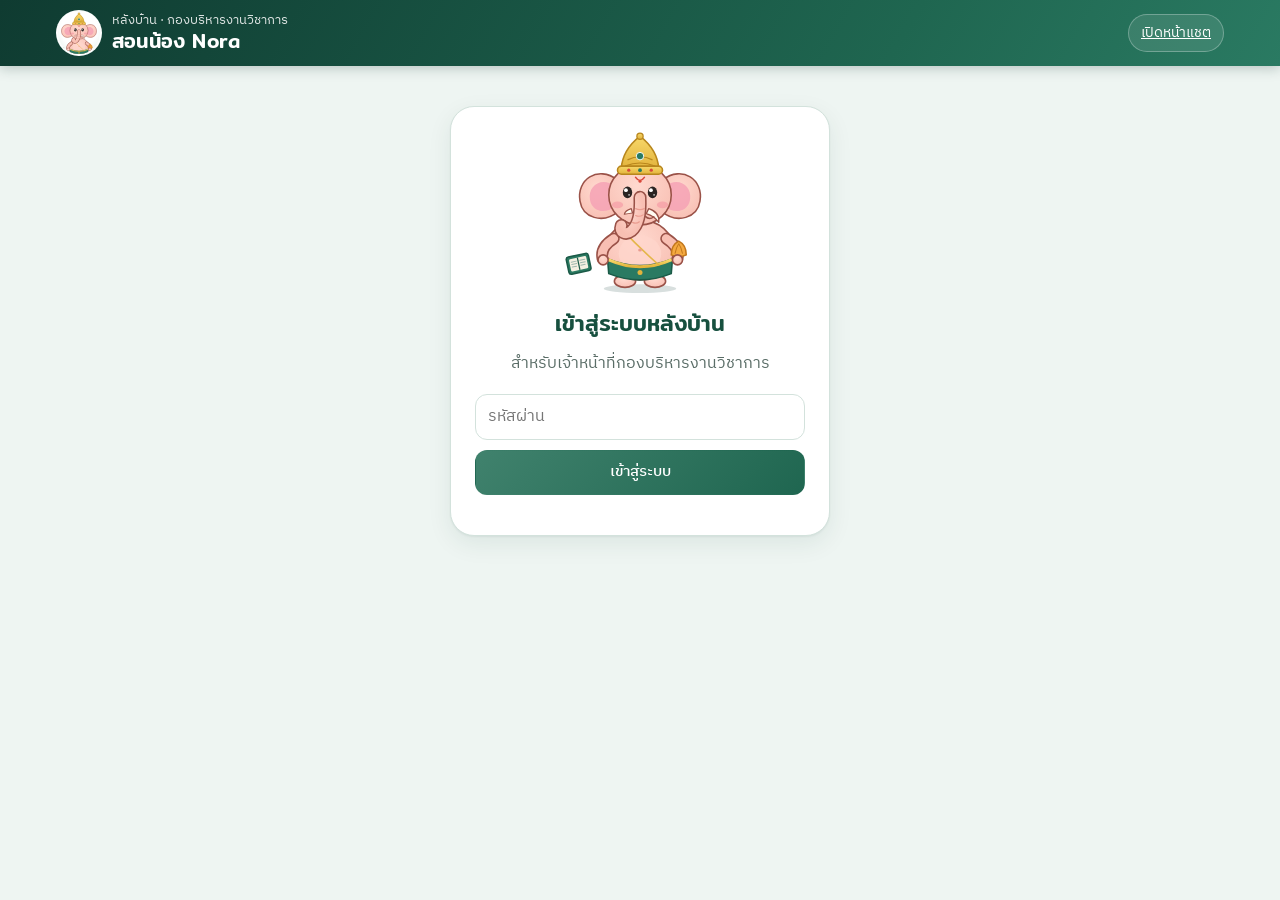
==== admin.html @ a8d919dc "Add files via upload" ====
<!doctype html>
<html lang="th">
<head>
  <meta charset="utf-8">
  <meta name="viewport" content="width=device-width, initial-scale=1">
  <title>หลังบ้านน้อง Nora · กองบริหารงานวิชาการ</title>
  <meta name="robots" content="noindex">
  <meta name="theme-color" content="#17503F">
  <link rel="icon" href="favicon.svg" type="image/svg+xml">
  <link rel="preconnect" href="https://fonts.googleapis.com">
  <link rel="preconnect" href="https://fonts.gstatic.com" crossorigin>
  <link href="https://fonts.googleapis.com/css2?family=IBM+Plex+Sans+Thai:wght@400;500;600&family=Mitr:wght@400;500&display=swap" rel="stylesheet">
  <link rel="stylesheet" href="styles.css?v=1">
  <link rel="stylesheet" href="admin.css?v=1">
</head>
<body class="admin-page">
  <header class="topbar">
    <div class="topbar-inner">
      <div class="brand">
        <div class="brand-mark" id="headerMascot" aria-hidden="true"></div>
        <div class="brand-text">
          <span class="brand-org">หลังบ้าน · กองบริหารงานวิชาการ</span>
          <strong class="brand-title">สอนน้อง Nora</strong>
        </div>
      </div>
      <nav class="topbar-actions">
        <a class="ghost-btn" href="index.html" target="_blank" rel="noopener"><span>เปิดหน้าแชต</span></a>
        <button class="ghost-btn" id="btnLogout" type="button" hidden><span>ออกจากระบบ</span></button>
      </nav>
    </div>
  </header>

  <!-- login -->
  <main class="login" id="loginView" hidden>
    <form class="login-card" id="loginForm">
      <div class="login-mascot" id="loginMascot"></div>
      <h1>เข้าสู่ระบบหลังบ้าน</h1>
      <p class="muted">สำหรับเจ้าหน้าที่กองบริหารงานวิชาการ</p>
      <input type="password" id="password" placeholder="รหัสผ่าน" autocomplete="current-password" required>
      <button class="btn btn-primary" type="submit">เข้าสู่ระบบ</button>
      <p class="form-error" id="loginError" role="alert"></p>
    </form>
  </main>

  <!-- app -->
  <main class="admin" id="appView" hidden>
    <nav class="tabs" role="tablist">
      <button class="tab active" data-tab="docs" role="tab">📚 เอกสารความรู้</button>
      <button class="tab" data-tab="logs" role="tab">💬 คำถามจากผู้ใช้</button>
      <button class="tab" data-tab="stats" role="tab">📊 สถิติและค่าใช้จ่าย</button>
    </nav>

    <!-- docs -->
    <section class="panel" id="tab-docs">
      <div class="kb-summary" id="kbSummary"></div>

      <div class="card upload-card">
        <div class="card-head">
          <h2>เพิ่มเอกสารให้น้องอ่าน</h2>
          <button class="btn btn-ghost" id="btnAddText" type="button">✍️ พิมพ์ข้อมูลเอง</button>
        </div>
        <label class="dropzone" id="dropzone">
          <input type="file" id="fileInput" multiple accept=".pdf,.doc,.docx,.xls,.xlsx,.ppt,.pptx,.txt,.md,.csv,.png,.jpg,.jpeg,.webp">
          <div class="dz-icon">📥</div>
          <strong>ลากไฟล์มาวาง หรือคลิกเพื่อเลือกไฟล์</strong>
          <span>PDF, Word, Excel, PowerPoint, รูปภาพ, ข้อความ · ไม่เกิน 25 MB ต่อไฟล์</span>
        </label>
        <div class="queue" id="queue"></div>
      </div>

      <div class="card">
        <div class="card-head">
          <h2>เอกสารทั้งหมด</h2>
          <input type="search" id="docSearch" class="search" placeholder="ค้นหาเอกสาร…">
        </div>
        <div class="doc-list" id="docList"><p class="muted">กำลังโหลด…</p></div>
      </div>
    </section>

    <!-- logs -->
    <section class="panel" id="tab-logs" hidden>
      <div class="card">
        <div class="card-head">
          <h2>คำถามล่าสุด</h2>
          <div class="seg" id="logFilter">
            <button data-f="all" class="active">ทั้งหมด</button>
            <button data-f="unknown">ตอบไม่ได้/ได้บางส่วน</button>
            <button data-f="bad">ได้ 👎</button>
          </div>
        </div>
        <p class="muted small">คำถามที่น้องตอบไม่ได้ คือสัญญาณว่าควรเพิ่มเอกสารเรื่องนั้น</p>
        <div class="log-list" id="logList"></div>
      </div>
    </section>

    <!-- stats -->
    <section class="panel" id="tab-stats" hidden>
      <div class="kpis" id="kpis"></div>
      <div class="card">
        <h2>จำนวนคำถาม 14 วันล่าสุด</h2>
        <div class="day-table" id="dayTable"></div>
      </div>
    </section>
  </main>

  <!-- modal -->
  <div class="modal" id="modal" hidden>
    <div class="modal-backdrop" data-close></div>
    <div class="modal-panel" role="dialog" aria-modal="true">
      <div class="modal-head">
        <h2 id="modalTitle"></h2>
        <button class="icon-btn" data-close aria-label="ปิด">✕</button>
      </div>
      <div class="modal-body" id="modalBody"></div>
      <div class="modal-foot" id="modalFoot"></div>
    </div>
  </div>

  <div class="toast" id="toast" role="status" hidden></div>

  <script src="config.js?v=1"></script>
  <script src="common.js?v=1"></script>
  <script src="mascot.js?v=1"></script>
  <script src="admin.js?v=1"></script>
</body>
</html>
---- styles.css ----
:root {
  color-scheme: light;
  --vd-950: #0B2E26;
  --vd-900: #0F3B31;
  --vd-800: #17503F;
  --vd-700: #1F6650;
  --vd-600: #2A7A62;
  --vd-500: #40826D;
  --vd-400: #5E9C87;
  --vd-300: #8DBFAE;
  --vd-200: #BBD9CE;
  --vd-100: #DCEDE6;
  --vd-50: #F1F8F5;
  --gold: #C9A227;
  --gold-soft: #F6E9BE;
  --ink: #1B2A26;
  --muted: #5A6D67;
  --line: #D3E2DC;
  --bg: #EEF5F2;
  --card: #FFFFFF;
  --danger: #B4443A;
  --warn-bg: #FFF6E0;
  --fb: #1877F2;
  --radius: 18px;
  --shadow: 0 1px 2px rgba(15, 59, 49, .06), 0 8px 24px rgba(15, 59, 49, .08);
  --font: 'IBM Plex Sans Thai', 'Sarabun', system-ui, sans-serif;
  --font-head: 'Mitr', 'IBM Plex Sans Thai', sans-serif;
}

* { box-sizing: border-box; }
html, body { margin: 0; }
body {
  font-family: var(--font);
  color: var(--ink);
  background: var(--bg);
  font-size: 16px;
  line-height: 1.65;
  -webkit-font-smoothing: antialiased;
}
button, input, textarea, select { font: inherit; color: inherit; }
button { cursor: pointer; }
a { color: var(--vd-700); }
[hidden] { display: none !important; }
.muted { color: var(--muted); }

/* ───────── top bar ───────── */
.topbar {
  background: linear-gradient(120deg, var(--vd-900), var(--vd-700) 70%, var(--vd-600));
  color: #fff;
  position: sticky; top: 0; z-index: 20;
  box-shadow: 0 2px 12px rgba(11, 46, 38, .25);
}
.topbar-inner {
  max-width: 1200px; margin: 0 auto;
  display: flex; align-items: center; justify-content: space-between; gap: 12px;
  padding: 10px 16px; height: 66px;
}
.brand { display: flex; align-items: center; gap: 10px; min-width: 0; }
.brand-mark {
  width: 46px; height: 46px; flex: none; border-radius: 50%;
  background: radial-gradient(circle at 50% 40%, #fff 0 55%, var(--vd-100));
  border: 2px solid rgba(255,255,255,.7);
  overflow: hidden; padding: 2px;
}
.brand-text { display: flex; flex-direction: column; min-width: 0; line-height: 1.25; }
.brand-org { font-size: 12.5px; opacity: .85; white-space: nowrap; overflow: hidden; text-overflow: ellipsis; }
.brand-title { font-family: var(--font-head); font-weight: 500; font-size: 20px; letter-spacing: .2px; }
.topbar-actions { display: flex; gap: 6px; flex: none; }
.ghost-btn {
  display: inline-flex; align-items: center; gap: 6px;
  background: rgba(255,255,255,.1); border: 1px solid rgba(255,255,255,.28);
  color: #fff; border-radius: 999px; padding: 6px 12px; font-size: 14px;
  transition: background .2s;
}
.ghost-btn:hover { background: rgba(255,255,255,.2); }
.ghost-btn svg { width: 18px; height: 18px; }

.demo-banner {
  background: var(--gold-soft); color: #6B5310; text-align: center;
  font-size: 13.5px; padding: 6px 16px; border-bottom: 1px solid #EAD58E;
}

/* ───────── layout ───────── */
.layout {
  max-width: 1200px; margin: 0 auto;
  display: grid; grid-template-columns: 330px 1fr; gap: 20px;
  padding: 20px 16px;
  flex: 1; min-height: 0; width: 100%;
}
body.chat-page { height: 100dvh; display: flex; flex-direction: column; overflow: hidden; }
.chat-page .topbar, .chat-page .demo-banner { flex: none; }

/* ───────── stage (mascot side) ───────── */
.stage { display: flex; flex-direction: column; gap: 14px; min-height: 0; overflow-y: auto; scrollbar-width: thin; }
.stage-card {
  position: relative; overflow: hidden;
  background: linear-gradient(170deg, var(--vd-700), var(--vd-900));
  border-radius: 24px; padding: 18px 18px 16px; color: #fff;
  box-shadow: var(--shadow);
  display: flex; flex-direction: column; align-items: center;
}
.stage-glow {
  position: absolute; inset: auto -40px -60px; height: 220px;
  background: radial-gradient(closest-side, rgba(141, 191, 174, .45), transparent);
  pointer-events: none;
}
.stage-card::before {
  content: ''; position: absolute; inset: 0;
  background-image: radial-gradient(rgba(255,255,255,.09) 1.2px, transparent 1.3px);
  background-size: 18px 18px; pointer-events: none;
}
.speech {
  position: relative; z-index: 1;
  background: #fff; color: var(--ink);
  border-radius: 16px; padding: 9px 14px; font-size: 15px; text-align: center;
  max-width: 100%; min-height: 44px; display: flex; align-items: center; justify-content: center;
  box-shadow: 0 6px 16px rgba(0,0,0,.15);
}
.speech::after {
  content: ''; position: absolute; left: 50%; bottom: -8px; transform: translateX(-50%);
  border: 9px solid transparent; border-top-color: #fff; border-bottom: 0;
}
.speech.pop { animation: pop .35s cubic-bezier(.3,1.6,.5,1); }
@keyframes pop { from { transform: scale(.88); opacity: .4; } to { transform: scale(1); opacity: 1; } }
.stage-mascot { width: 230px; max-width: 80%; aspect-ratio: 240 / 262; margin-top: 8px; position: relative; z-index: 1; cursor: pointer; }
.stage-name { position: relative; z-index: 1; text-align: center; line-height: 1.3; margin-top: 2px; }
.stage-name strong { font-family: var(--font-head); font-weight: 500; font-size: 20px; display: block; }
.stage-name span { font-size: 13.5px; opacity: .8; }

.side-title { font-family: var(--font-head); font-weight: 500; font-size: 15px; color: var(--vd-800); margin: 2px 4px 8px; }
.topic-grid { display: grid; grid-template-columns: 1fr 1fr; gap: 8px; }
.topic {
  display: flex; align-items: center; gap: 8px; text-align: left;
  background: var(--card); border: 1px solid var(--line); border-radius: 14px;
  padding: 10px 11px; font-size: 14.5px; line-height: 1.3;
  transition: border-color .2s, transform .15s, box-shadow .2s;
}
.topic:hover { border-color: var(--vd-400); box-shadow: 0 4px 12px rgba(15,59,49,.08); transform: translateY(-1px); }
.topic-ic { font-size: 19px; }

.contact-card {
  display: flex; align-items: center; justify-content: space-between; gap: 10px;
  background: var(--card); border: 1px solid var(--line); border-radius: 16px; padding: 12px 14px;
}
.contact-card strong { display: block; font-size: 15px; }
.contact-card span { font-size: 13px; color: var(--muted); line-height: 1.4; display: block; }
.fb-btn {
  display: inline-flex; align-items: center; gap: 6px; flex: none;
  background: var(--fb); color: #fff; text-decoration: none;
  border-radius: 999px; padding: 7px 14px; font-size: 14px; font-weight: 500;
  transition: filter .2s;
}
.fb-btn:hover { filter: brightness(1.08); }
.fb-btn svg { width: 17px; height: 17px; }

/* ───────── chat ───────── */
.chat {
  background: var(--card); border-radius: 24px; box-shadow: var(--shadow);
  display: flex; flex-direction: column; min-height: 0; overflow: hidden;
  border: 1px solid var(--line);
}
.messages {
  flex: 1; overflow-y: auto; padding: 22px 22px 8px;
  display: flex; flex-direction: column; gap: 14px;
  scroll-behavior: smooth;
  background:
    radial-gradient(circle at 100% 0, var(--vd-50), transparent 40%),
    var(--card);
}
.msg { display: flex; gap: 10px; max-width: 100%; animation: rise .3s ease-out; }
@keyframes rise { from { opacity: 0; transform: translateY(8px); } to { opacity: 1; transform: none; } }
.msg.user { justify-content: flex-end; }
.msg .avatar {
  width: 38px; height: 38px; flex: none; border-radius: 50%;
  background: var(--vd-50); border: 1.5px solid var(--vd-200); padding: 1px; overflow: hidden;
  margin-top: 2px;
}
.bubble {
  border-radius: 18px; padding: 11px 15px; max-width: min(680px, 100%);
  overflow-wrap: anywhere; min-width: 0;
}
.msg.user .bubble {
  background: linear-gradient(135deg, var(--vd-600), var(--vd-700));
  color: #fff; border-bottom-right-radius: 6px; max-width: min(560px, 85%);
}
.msg.bot .bubble {
  background: var(--vd-50); border: 1px solid var(--vd-100);
  border-top-left-radius: 6px;
}
.bubble.status-unknown, .bubble.status-error { background: #FFF9EE; border-color: #F1E1B8; }
.bubble p { margin: 0 0 8px; }
.bubble p:last-child { margin-bottom: 0; }
.welcome-title { font-family: var(--font-head); font-size: 18px; color: var(--vd-800); }
.welcome-title strong { color: var(--vd-600); font-weight: 500; }
.hint { font-size: 14px; color: var(--muted); background: #fff; border-radius: 12px; padding: 8px 10px; border: 1px dashed var(--vd-200); }

.md h4 { font-family: var(--font-head); font-weight: 500; color: var(--vd-800); margin: 12px 0 6px; font-size: 16.5px; }
.md h4:first-child { margin-top: 0; }
.md ul, .md ol { margin: 4px 0 10px; padding-left: 22px; }
.md li { margin: 3px 0; }
.md li.nested { margin-left: 18px; list-style-type: circle; }
.md code { background: #fff; border: 1px solid var(--line); border-radius: 6px; padding: 0 5px; font-size: 14px; }
.md blockquote { margin: 6px 0 10px; padding: 6px 12px; border-left: 3px solid var(--vd-300); background: #fff; border-radius: 0 10px 10px 0; color: var(--muted); }
.md-table { overflow-x: auto; margin: 6px 0 10px; border-radius: 12px; border: 1px solid var(--vd-100); background: #fff; }
.md table { border-collapse: collapse; width: 100%; font-size: 14.5px; }
.md th, .md td { padding: 7px 10px; border-bottom: 1px solid var(--vd-100); text-align: left; vertical-align: top; }
.md th { background: var(--vd-100); color: var(--vd-900); font-weight: 600; white-space: nowrap; }
.md tr:last-child td { border-bottom: 0; }
.md strong { color: var(--vd-900); }

.sources { display: flex; flex-wrap: wrap; gap: 6px; align-items: center; margin-top: 10px; padding-top: 10px; border-top: 1px dashed var(--vd-200); }
.sources-label { font-size: 12.5px; color: var(--muted); }
.source { font-size: 13px; background: #fff; border: 1px solid var(--vd-200); border-radius: 999px; padding: 2px 10px; color: var(--vd-800); }

.chips { display: flex; flex-wrap: wrap; gap: 7px; margin-top: 10px; }
.chip {
  background: #fff; border: 1.5px solid var(--vd-300); color: var(--vd-800);
  border-radius: 999px; padding: 5px 13px; font-size: 14px; line-height: 1.4; text-align: left;
  transition: background .2s, border-color .2s, transform .15s;
}
.chip:hover { background: var(--vd-100); border-color: var(--vd-500); transform: translateY(-1px); }
.chip-retry { border-color: var(--gold); color: #7A5D0C; }

.contact-inline {
  display: flex; align-items: center; justify-content: space-between; gap: 10px; flex-wrap: wrap;
  margin-top: 12px; background: #fff; border: 1px solid #E9D9A8; border-radius: 14px; padding: 10px 12px;
}
.contact-text strong { display: block; font-size: 14.5px; }
.contact-text span { font-size: 13px; color: var(--muted); }

.feedback { display: flex; align-items: center; gap: 6px; margin-top: 10px; font-size: 13px; color: var(--muted); }
.feedback button { background: #fff; border: 1px solid var(--line); border-radius: 999px; padding: 1px 10px; font-size: 15px; transition: transform .15s, border-color .2s; }
.feedback button:hover { transform: scale(1.1); border-color: var(--vd-400); }

.typing .bubble { display: flex; align-items: center; gap: 10px; color: var(--muted); font-size: 14.5px; }
.typing-dots { display: flex; gap: 4px; }
.typing-dots i { width: 7px; height: 7px; border-radius: 50%; background: var(--vd-500); animation: dot 1.2s infinite ease-in-out; }
.typing-dots i:nth-child(2) { animation-delay: .15s; }
.typing-dots i:nth-child(3) { animation-delay: .3s; }
@keyframes dot { 0%, 60%, 100% { transform: translateY(0); opacity: .45; } 30% { transform: translateY(-5px); opacity: 1; } }

.composer {
  display: flex; align-items: flex-end; gap: 8px;
  margin: 8px 16px 6px; padding: 6px 6px 6px 16px;
  background: var(--vd-50); border: 1.5px solid var(--vd-200); border-radius: 22px;
  transition: border-color .2s, box-shadow .2s;
}
.composer:focus-within { border-color: var(--vd-500); box-shadow: 0 0 0 4px rgba(64, 130, 109, .15); background: #fff; }
.composer textarea {
  flex: 1; border: 0; outline: 0; background: transparent; resize: none;
  padding: 8px 0; max-height: 160px; line-height: 1.5; font-size: 16px;
}
.send-btn {
  width: 44px; height: 44px; flex: none; border: 0; border-radius: 50%;
  background: linear-gradient(135deg, var(--vd-500), var(--vd-700)); color: #fff;
  display: grid; place-items: center; transition: transform .15s, opacity .2s;
}
.send-btn:hover { transform: scale(1.06); }
.send-btn:disabled { opacity: .45; cursor: wait; transform: none; }
.send-btn svg { width: 20px; height: 20px; margin-left: 2px; }
.disclaimer { text-align: center; font-size: 12px; color: var(--muted); margin: 0 16px 10px; line-height: 1.45; }
@media (max-width: 900px) { .disclaimer { font-size: 11px; margin-bottom: max(6px, env(safe-area-inset-bottom)); } }

/* ───────── drawer ───────── */
.drawer { position: fixed; inset: 0; z-index: 50; }
.drawer-backdrop { position: absolute; inset: 0; background: rgba(11, 46, 38, .45); animation: fade .2s; }
@keyframes fade { from { opacity: 0; } }
.drawer-panel {
  position: absolute; right: 0; top: 0; bottom: 0; width: min(440px, 100%);
  background: var(--card); display: flex; flex-direction: column;
  animation: slide .25s ease-out; box-shadow: -10px 0 30px rgba(0,0,0,.15);
}
@keyframes slide { from { transform: translateX(30px); opacity: 0; } }
.drawer-head { display: flex; align-items: center; justify-content: space-between; padding: 16px 18px; border-bottom: 1px solid var(--line); }
.drawer-head h2 { margin: 0; font-family: var(--font-head); font-weight: 500; font-size: 18px; color: var(--vd-800); }
.icon-btn { background: var(--vd-50); border: 1px solid var(--line); border-radius: 50%; width: 34px; height: 34px; }
.drawer-body { overflow-y: auto; padding: 8px 18px 20px; }
.know-group h3 { font-size: 14px; color: var(--vd-600); margin: 14px 0 6px; font-weight: 600; }
.know-group ul { list-style: none; margin: 0; padding: 0; }
.know-group li { padding: 8px 10px; border-radius: 10px; background: var(--vd-50); margin-bottom: 6px; font-size: 14.5px; }
.know-group small { display: block; color: var(--muted); font-size: 12px; margin-left: 22px; }

/* ───────── mascot animation ───────── */
.mascot { display: block; }
.mascot .pk { width: 100%; height: 100%; display: block; overflow: visible; }
.mascot .pk * { transform-box: fill-box; }
.mascot .pk-float { animation: pk-float 3.4s ease-in-out infinite; transform-origin: 50% 100%; }
.mascot .pk-shadow { animation: pk-shadow 3.4s ease-in-out infinite; transform-origin: 50% 50%; }
.mascot .pk-ear-l { transform-origin: 100% 45%; animation: pk-ear-l 2.8s ease-in-out infinite; }
.mascot .pk-ear-r { transform-origin: 0% 45%; animation: pk-ear-r 2.8s ease-in-out infinite; }
.mascot .pk-trunk { transform-origin: 70% 0%; animation: pk-trunk 3.2s ease-in-out infinite; }
.mascot .pk-eyes { transform-origin: 50% 50%; animation: pk-blink 5s infinite; }
.mascot .pk-head { transform-origin: 50% 90%; transition: transform .4s; }
.mascot .pk-arm-l { transform-origin: 90% 10%; }
.mascot .pk-arm-r { transform-origin: 10% 10%; }
.mascot .pk-eyes-happy, .mascot .pk-mouth-open, .mascot .pk-think, .mascot .pk-sweat, .mascot .pk-spark, .mascot .pk-brows { opacity: 0; transition: opacity .25s; }

@keyframes pk-float { 0%, 100% { transform: translateY(0); } 50% { transform: translateY(-7px); } }
@keyframes pk-shadow { 0%, 100% { transform: scaleX(1); opacity: .16; } 50% { transform: scaleX(.86); opacity: .1; } }
@keyframes pk-ear-l { 0%, 100% { transform: rotate(0); } 45% { transform: rotate(-9deg); } 55% { transform: rotate(-6deg); } }
@keyframes pk-ear-r { 0%, 100% { transform: rotate(0); } 45% { transform: rotate(9deg); } 55% { transform: rotate(6deg); } }
@keyframes pk-trunk { 0%, 100% { transform: rotate(0); } 50% { transform: rotate(7deg); } }
@keyframes pk-blink { 0%, 46%, 50%, 100% { transform: scaleY(1); } 48% { transform: scaleY(.08); } }

/* thinking */
.mascot.is-thinking .pk-head { transform: rotate(-6deg); }
.mascot.is-thinking .pk-think { opacity: 1; }
.mascot.is-thinking .pk-trunk { animation: pk-trunk-think 1.1s ease-in-out infinite; }
.mascot.is-thinking .pk-arm-r { animation: pk-scratch 1.4s ease-in-out infinite; }
.mascot.is-thinking .pk-look { transform: translate(3px, -3px); }
.mascot .pk-dot { animation: pk-dot 1.2s infinite ease-in-out; transform-origin: 50% 50%; }
.mascot .pk-dot.d2 { animation-delay: .2s; }
.mascot .pk-dot.d3 { animation-delay: .4s; }
@keyframes pk-dot { 0%, 100% { opacity: .3; transform: translateY(0); } 40% { opacity: 1; transform: translateY(-2px); } }
@keyframes pk-trunk-think { 0%, 100% { transform: rotate(-4deg); } 50% { transform: rotate(10deg); } }
@keyframes pk-scratch { 0%, 100% { transform: rotate(0); } 50% { transform: rotate(-22deg); } }

/* talking */
.mascot.is-talking .pk-mouth { opacity: 0; }
.mascot.is-talking .pk-mouth-open { opacity: 1; animation: pk-talk .32s infinite alternate; transform-origin: 50% 0; }
.mascot.is-talking .pk-float { animation-duration: 1.2s; }
@keyframes pk-talk { from { transform: scaleY(.35); } to { transform: scaleY(1); } }

/* happy */
.mascot.is-happy .pk-eyes { opacity: 0; }
.mascot.is-happy .pk-eyes-happy, .mascot.is-happy .pk-spark, .mascot.is-happy .pk-mouth-open { opacity: 1; }
.mascot.is-happy .pk-mouth { opacity: 0; }
.mascot.is-happy .pk-float { animation: pk-jump .7s cubic-bezier(.3,.7,.4,1) 2; }
.mascot.is-happy .pk-arm-l { animation: pk-wave-l .35s ease-in-out infinite alternate; }
.mascot.is-happy .pk-arm-r { animation: pk-wave-r .35s ease-in-out infinite alternate; }
.mascot.is-happy .pk-ear-l { animation-duration: .5s; }
.mascot.is-happy .pk-ear-r { animation-duration: .5s; }
.mascot.is-happy .pk-spark path { animation: pk-twinkle .8s ease-in-out infinite; transform-origin: 50% 50%; }
.mascot.is-happy .pk-spark .s2 { animation-delay: .25s; }
.mascot.is-happy .pk-spark .s3 { animation-delay: .5s; }
@keyframes pk-jump { 0%, 100% { transform: translateY(0) scale(1, 1); } 15% { transform: translateY(2px) scale(1.04, .96); } 45% { transform: translateY(-16px) scale(.98, 1.02); } }
@keyframes pk-wave-l { from { transform: rotate(0); } to { transform: rotate(18deg); } }
@keyframes pk-wave-r { from { transform: rotate(0); } to { transform: rotate(-18deg); } }
@keyframes pk-twinkle { 0%, 100% { transform: scale(.5) rotate(0); opacity: .4; } 50% { transform: scale(1.15) rotate(20deg); opacity: 1; } }

/* sorry */
.mascot.is-sorry .pk-ear-l { animation: none; transform: rotate(16deg); }
.mascot.is-sorry .pk-ear-r { animation: none; transform: rotate(-16deg); }
.mascot.is-sorry .pk-head { transform: translateY(3px) rotate(4deg); }
.mascot.is-sorry .pk-brows { opacity: 1; }
.mascot.is-sorry .pk-sweat { opacity: 1; animation: pk-sweat 1.6s ease-in infinite; }
.mascot.is-sorry .pk-trunk { animation: none; transform: rotate(-6deg); }
.mascot.is-sorry .pk-brows path:first-child { transform: rotate(-20deg); transform-origin: 100% 50%; }
.mascot.is-sorry .pk-brows path:last-child { transform: rotate(20deg); transform-origin: 0% 50%; }
@keyframes pk-sweat { 0% { transform: translateY(-4px); opacity: 0; } 30% { opacity: 1; } 100% { transform: translateY(10px); opacity: 0; } }

/* mini avatar: lighter animation */
.mascot--mini .pk-float, .mascot--mini .pk-shadow { animation: none; }
.mascot--mini .pk-shadow, .mascot--mini .pk-think, .mascot--mini .pk-spark, .mascot--mini .pk-sweat { display: none; }
.mascot--mini .pk { transform: scale(1.25) translateY(6%); }

@media (prefers-reduced-motion: reduce) {
  .mascot *, .msg, .speech.pop { animation: none !important; transition: none !important; }
}

/* ───────── responsive ───────── */
@media (max-width: 900px) {
  .layout { display: flex; flex-direction: column; padding: 0; gap: 0; }
  .stage { flex: none; overflow: visible; }
  .stage .topics, .stage .side-contact, .stage-name, .stage-glow { display: none; }
  .stage-card { flex-direction: row-reverse; justify-content: flex-end; gap: 12px; border-radius: 0; padding: 6px 14px 6px 8px; box-shadow: none; }
  .stage-mascot { width: 76px; max-width: none; margin: 0; flex: none; }
  .speech { font-size: 14px; min-height: 0; padding: 7px 12px; text-align: left; justify-content: flex-start; }
  .speech::after { left: -7px; top: 50%; bottom: auto; transform: translateY(-50%); border: 8px solid transparent; border-right-color: #fff; border-left: 0; }
  .brand-mark { display: none; }
  .chat { flex: 1; border-radius: 0; border: 0; box-shadow: none; }
  .messages { padding: 16px 12px 8px; }
  .composer { margin: 6px 10px 4px; }
  .msg .avatar { width: 32px; height: 32px; }
  .msg.user .bubble { max-width: 88%; }
  .ghost-btn span { display: none; }
  .ghost-btn { padding: 8px; }
}
@media (max-width: 420px) {
  .brand-org { font-size: 11px; }
  .brand-title { font-size: 18px; }
  .md table { font-size: 13.5px; }
}
---- admin.css ----
.admin-page { min-height: 100dvh; }
.small { font-size: 13px; }
.form-error { color: var(--danger); font-size: 14px; margin: 8px 0 0; }

/* login */
.login { display: grid; place-items: center; padding: 40px 16px; }
.login-card {
  width: min(380px, 100%); background: var(--card); border-radius: 24px; box-shadow: var(--shadow);
  padding: 24px; display: flex; flex-direction: column; gap: 10px; text-align: center; border: 1px solid var(--line);
}
.login-mascot { width: 150px; height: 164px; margin: 0 auto; }
.login-card h1 { font-family: var(--font-head); font-weight: 500; font-size: 22px; margin: 0; color: var(--vd-800); }
.login-card p { margin: 0 0 6px; }
input[type=password], input[type=search], .form-grid input, .form-grid select, .q-title, .q-cat {
  border: 1.5px solid var(--line); border-radius: 12px; padding: 9px 12px; background: #fff; outline: 0;
  transition: border-color .2s, box-shadow .2s; min-width: 0;
}
input:focus, select:focus, textarea:focus { border-color: var(--vd-500); box-shadow: 0 0 0 3px rgba(64,130,109,.15); }

/* buttons */
.btn {
  border: 1.5px solid transparent; border-radius: 12px; padding: 9px 16px; font-weight: 500; font-size: 15px;
  background: var(--vd-50); color: var(--vd-800); border-color: var(--vd-200);
  transition: filter .2s, transform .1s, background .2s;
}
.btn:hover { filter: brightness(.97); }
.btn:active { transform: translateY(1px); }
.btn:disabled { opacity: .5; cursor: not-allowed; }
.btn-primary { background: linear-gradient(135deg, var(--vd-500), var(--vd-700)); color: #fff; border-color: transparent; }
.btn-ghost { background: transparent; }
.btn-danger { background: #FCEDEB; color: var(--danger); border-color: #F1C9C4; }
.btn-ai { background: linear-gradient(135deg, #FFF4D2, #F6E3A2); color: #6B5310; border-color: #E6CF7F; }
.btn-small { padding: 5px 11px; font-size: 13.5px; border-radius: 10px; }

/* layout */
.admin { max-width: 1100px; margin: 0 auto; padding: 18px 16px 60px; }
.tabs { display: flex; gap: 6px; margin-bottom: 16px; overflow-x: auto; }
.tab {
  border: 1.5px solid var(--line); background: var(--card); border-radius: 999px; padding: 8px 16px;
  white-space: nowrap; font-size: 15px; color: var(--muted);
}
.tab.active { background: var(--vd-700); color: #fff; border-color: var(--vd-700); }
.panel { display: flex; flex-direction: column; gap: 16px; }
.card { background: var(--card); border-radius: 20px; padding: 18px; box-shadow: var(--shadow); border: 1px solid var(--line); }
.card h2 { font-family: var(--font-head); font-weight: 500; font-size: 18px; margin: 0 0 10px; color: var(--vd-800); }
.card-head { display: flex; align-items: center; justify-content: space-between; gap: 10px; flex-wrap: wrap; margin-bottom: 10px; }
.card-head h2 { margin: 0; }
.search { width: min(260px, 100%); }

/* summary */
.kb-summary, .kpis { display: grid; grid-template-columns: repeat(auto-fit, minmax(220px, 1fr)); gap: 12px; }
.kb-item, .kpi { background: var(--card); border: 1px solid var(--line); border-radius: 18px; padding: 14px 16px; box-shadow: var(--shadow); }
.kb-item span, .kpi span { font-size: 13.5px; color: var(--muted); display: block; }
.kb-item strong, .kpi strong { font-family: var(--font-head); font-weight: 500; font-size: 22px; color: var(--vd-800); display: block; line-height: 1.4; }
.kb-item small, .kpi small { font-size: 12.5px; color: var(--muted); display: block; }
.meter { height: 7px; background: var(--vd-100); border-radius: 99px; overflow: hidden; margin-top: 8px; }
.meter i { display: block; height: 100%; background: linear-gradient(90deg, var(--vd-400), var(--vd-600)); border-radius: 99px; transition: width .4s; }
.meter.warn i { background: linear-gradient(90deg, #E2B33C, #C8742B); }
.meter.big { height: 10px; margin: 10px 0; }

/* upload */
.dropzone {
  display: flex; flex-direction: column; align-items: center; gap: 4px; text-align: center;
  border: 2px dashed var(--vd-300); border-radius: 18px; padding: 24px 16px; cursor: pointer;
  background: var(--vd-50); transition: background .2s, border-color .2s;
}
.dropzone:hover, .dropzone.over { background: var(--vd-100); border-color: var(--vd-500); }
.dropzone input { display: none; }
.dz-icon { font-size: 30px; }
.dropzone span { font-size: 13.5px; color: var(--muted); }
.queue { display: flex; flex-direction: column; gap: 8px; margin-top: 12px; }
.q-row {
  display: grid; grid-template-columns: minmax(150px, 1.1fr) 1.4fr 1fr auto; gap: 8px; align-items: center;
  background: var(--vd-50); border: 1px solid var(--vd-100); border-radius: 14px; padding: 8px 10px;
}
.q-row .q-state { grid-column: 1 / -1; font-size: 13.5px; color: var(--muted); }
.q-row .q-state:empty { display: none; }
.q-done { background: #F2FAF5; }
.q-error { background: #FFF5F3; border-color: #F1C9C4; }
.q-file { font-size: 14px; overflow: hidden; text-overflow: ellipsis; white-space: nowrap; }
.q-file small { color: var(--muted); }
.q-foot { display: flex; gap: 8px; justify-content: flex-end; }
.spinner { display: inline-block; width: 14px; height: 14px; border: 2px solid var(--vd-200); border-top-color: var(--vd-600); border-radius: 50%; animation: spin .8s linear infinite; vertical-align: -2px; }
@keyframes spin { to { transform: rotate(360deg); } }

/* doc list */
.doc-list { display: flex; flex-direction: column; gap: 8px; }
.doc {
  display: flex; justify-content: space-between; gap: 12px; align-items: center; flex-wrap: wrap;
  border: 1px solid var(--line); border-radius: 16px; padding: 12px 14px; background: #fff;
}
.doc.off { background: #F7F8F8; }
.doc.off .doc-title { color: var(--muted); }
.doc-main { min-width: 0; flex: 1 1 340px; }
.doc-title { font-weight: 600; font-size: 15.5px; }
.doc-meta { display: flex; flex-wrap: wrap; gap: 4px 12px; align-items: center; font-size: 13px; color: var(--muted); margin-top: 4px; }
.doc-note { font-size: 13px; color: #7A5D0C; background: var(--warn-bg); border-radius: 8px; padding: 4px 8px; margin-top: 6px; display: inline-block; }
.doc-actions { display: flex; gap: 6px; align-items: center; flex-wrap: wrap; }
.badge { background: var(--vd-100); color: var(--vd-800); border-radius: 99px; padding: 1px 9px; font-size: 12.5px; }
.mini-select { border: 1px solid var(--line); border-radius: 8px; padding: 1px 6px; font-size: 13px; background: #fff; color: var(--vd-800); }
.switch { display: inline-flex; align-items: center; gap: 6px; font-size: 13px; color: var(--muted); cursor: pointer; margin-right: 4px; }
.switch input { display: none; }
.switch i { width: 36px; height: 20px; border-radius: 99px; background: #CBD5D1; position: relative; transition: background .2s; }
.switch i::after { content: ''; position: absolute; left: 2px; top: 2px; width: 16px; height: 16px; border-radius: 50%; background: #fff; transition: transform .2s; box-shadow: 0 1px 3px rgba(0,0,0,.2); }
.switch input:checked + i { background: var(--vd-500); }
.switch input:checked + i::after { transform: translateX(16px); }
.empty { text-align: center; padding: 24px; color: var(--muted); }
.empty-ic { font-size: 34px; }

/* logs */
.seg { display: inline-flex; background: var(--vd-50); border: 1px solid var(--line); border-radius: 12px; padding: 3px; gap: 2px; flex-wrap: wrap; }
.seg button { border: 0; background: transparent; border-radius: 9px; padding: 5px 12px; font-size: 14px; color: var(--muted); }
.seg button.active { background: #fff; color: var(--vd-800); box-shadow: 0 1px 3px rgba(0,0,0,.08); font-weight: 500; }
.log-list { display: flex; flex-direction: column; gap: 6px; }
.log { border: 1px solid var(--line); border-radius: 14px; background: #fff; }
.log summary { display: grid; grid-template-columns: auto 1fr auto; gap: 10px; align-items: center; padding: 10px 12px; cursor: pointer; list-style: none; }
.log summary::-webkit-details-marker { display: none; }
.log-q { font-size: 14.5px; overflow: hidden; text-overflow: ellipsis; white-space: nowrap; }
.log[open] .log-q { white-space: normal; }
.log-time { font-size: 12.5px; color: var(--muted); white-space: nowrap; }
.log-a { padding: 4px 14px 6px; border-top: 1px dashed var(--line); font-size: 14.5px; }
.log-meta { padding: 0 14px 10px; font-size: 12.5px; color: var(--muted); }
.st { font-size: 12px; border-radius: 99px; padding: 2px 9px; white-space: nowrap; background: var(--vd-100); color: var(--vd-800); }
.st-unknown { background: #FCEDEB; color: var(--danger); }
.st-partial, .st-need_info { background: var(--warn-bg); color: #7A5D0C; }
.st-off_topic { background: #EEF0F2; color: #59626A; }

/* stats */
.day-table table { border-collapse: collapse; width: 100%; max-width: 420px; font-size: 14.5px; }
.day-table th, .day-table td { text-align: left; padding: 6px 10px; border-bottom: 1px solid var(--line); }
.day-table td:last-child, .day-table th:last-child { text-align: right; font-variant-numeric: tabular-nums; }

/* modal */
.modal { position: fixed; inset: 0; z-index: 60; display: grid; place-items: center; padding: 16px; }
.modal-backdrop { position: absolute; inset: 0; background: rgba(11,46,38,.5); animation: fade .2s; }
.modal-panel {
  position: relative; width: min(860px, 100%); max-height: calc(100dvh - 32px); display: flex; flex-direction: column;
  background: var(--card); border-radius: 20px; box-shadow: 0 20px 60px rgba(0,0,0,.25); animation: rise .25s ease-out;
}
.modal-head { display: flex; align-items: center; justify-content: space-between; gap: 10px; padding: 14px 18px; border-bottom: 1px solid var(--line); }
.modal-head h2 { margin: 0; font-family: var(--font-head); font-weight: 500; font-size: 18px; color: var(--vd-800); }
.modal-body { padding: 14px 18px; overflow-y: auto; }
.modal-body p { margin: 0 0 10px; }
.modal-foot { display: flex; justify-content: flex-end; gap: 8px; padding: 12px 18px; border-top: 1px solid var(--line); flex-wrap: wrap; }
.modal-foot:empty { display: none; }
.form-grid { display: grid; grid-template-columns: 2fr 1fr; gap: 10px; margin-bottom: 10px; align-items: end; }
.form-grid label { display: flex; flex-direction: column; gap: 4px; font-size: 13.5px; color: var(--muted); }
.big-text {
  width: 100%; min-height: 46vh; border: 1.5px solid var(--line); border-radius: 14px; padding: 12px;
  font-family: ui-monospace, 'Cascadia Mono', Consolas, var(--font); font-size: 14px; line-height: 1.6; resize: vertical; outline: 0;
}
.ai-status { font-size: 14px; color: var(--vd-800); padding-bottom: 8px; }

/* toast */
.toast {
  position: fixed; left: 50%; bottom: 22px; transform: translateX(-50%); z-index: 80;
  background: var(--vd-900); color: #fff; padding: 10px 18px; border-radius: 12px; font-size: 14.5px;
  box-shadow: 0 10px 30px rgba(0,0,0,.25); animation: rise .25s ease-out; max-width: calc(100% - 32px);
}
.toast.err { background: var(--danger); }
.toast.ok { background: var(--vd-600); }

@media (max-width: 700px) {
  .q-row { grid-template-columns: 1fr auto; }
  .q-row .q-title, .q-row .q-cat { grid-column: 1 / -1; }
  .q-row .q-file { grid-column: 1; grid-row: 1; }
  .q-row .q-remove { grid-column: 2; grid-row: 1; }
  .form-grid { grid-template-columns: 1fr; }
  .log summary { grid-template-columns: auto 1fr; }
  .log-time { grid-column: 1 / -1; }
  .brand-mark { display: none; }
}
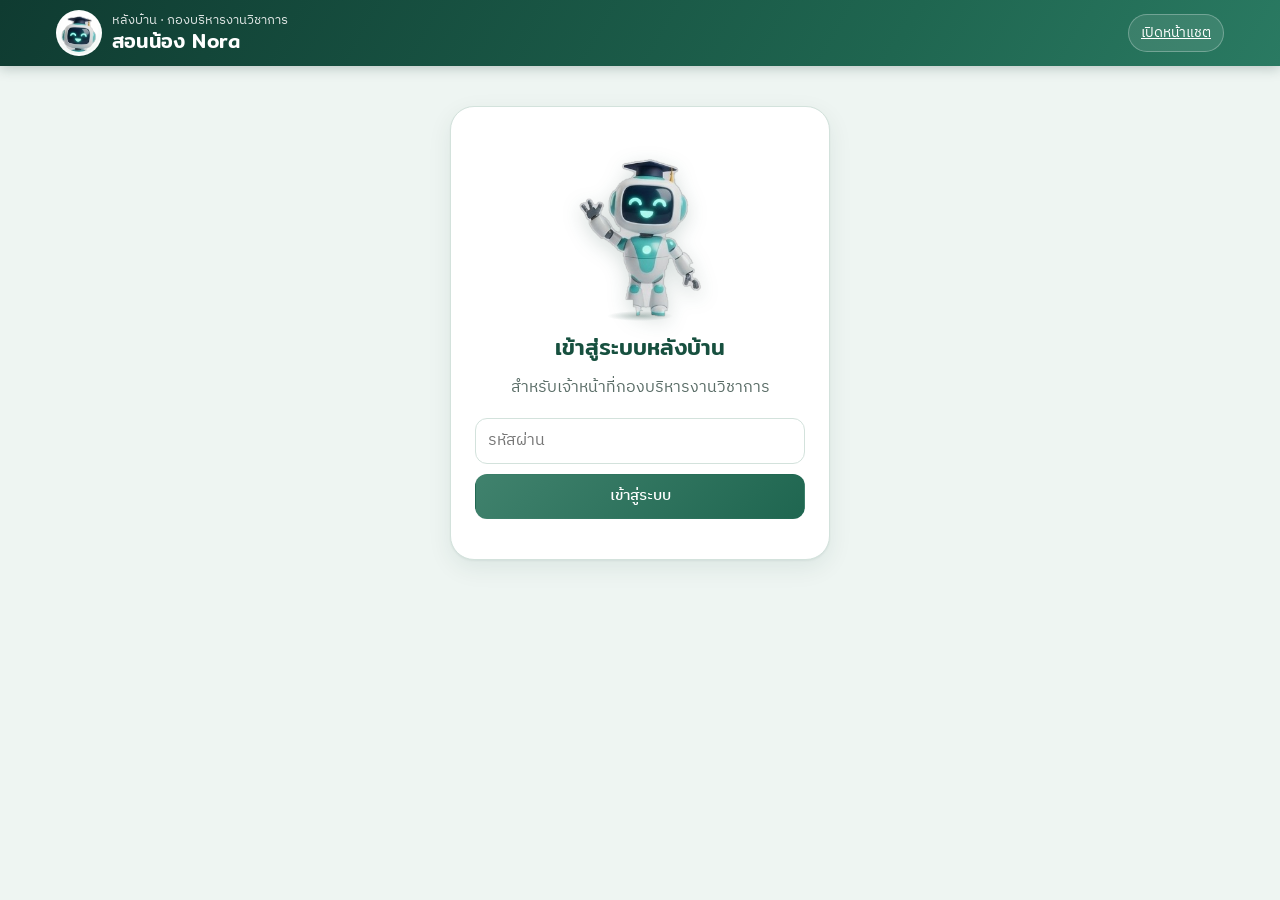
==== commit 7ba5cf65: "Mascot: 3D robot Nora images" ====
--- a/admin.html
+++ b/admin.html
@@ -10,8 +10,8 @@
   <link rel="preconnect" href="https://fonts.googleapis.com">
   <link rel="preconnect" href="https://fonts.gstatic.com" crossorigin>
   <link href="https://fonts.googleapis.com/css2?family=IBM+Plex+Sans+Thai:wght@400;500;600&family=Mitr:wght@400;500&display=swap" rel="stylesheet">
-  <link rel="stylesheet" href="styles.css?v=1">
-  <link rel="stylesheet" href="admin.css?v=1">
+  <link rel="stylesheet" href="styles.css?v=2">
+  <link rel="stylesheet" href="admin.css?v=2">
 </head>
 <body class="admin-page">
   <header class="topbar">
@@ -118,9 +118,9 @@
 
   <div class="toast" id="toast" role="status" hidden></div>
 
-  <script src="config.js?v=1"></script>
+  <script src="config.js?v=2"></script>
   <script src="common.js?v=1"></script>
-  <script src="mascot.js?v=1"></script>
+  <script src="mascot.js?v=2"></script>
   <script src="admin.js?v=1"></script>
 </body>
 </html>
--- a/styles.css
+++ b/styles.css
@@ -122,7 +122,7 @@
 }
 .speech.pop { animation: pop .35s cubic-bezier(.3,1.6,.5,1); }
 @keyframes pop { from { transform: scale(.88); opacity: .4; } to { transform: scale(1); opacity: 1; } }
-.stage-mascot { width: 230px; max-width: 80%; aspect-ratio: 240 / 262; margin-top: 8px; position: relative; z-index: 1; cursor: pointer; }
+.stage-mascot { width: 230px; max-width: 80%; aspect-ratio: 240 / 300; margin-top: 8px; position: relative; z-index: 1; cursor: pointer; }
 .stage-name { position: relative; z-index: 1; text-align: center; line-height: 1.3; margin-top: 2px; }
 .stage-name strong { font-family: var(--font-head); font-weight: 500; font-size: 20px; display: block; }
 .stage-name span { font-size: 13.5px; opacity: .8; }
@@ -280,79 +280,63 @@
 .know-group li { padding: 8px 10px; border-radius: 10px; background: var(--vd-50); margin-bottom: 6px; font-size: 14.5px; }
 .know-group small { display: block; color: var(--muted); font-size: 12px; margin-left: 22px; }
 
-/* ───────── mascot animation ───────── */
+/* ───────── mascot (3D robot images) ───────── */
 .mascot { display: block; }
-.mascot .pk { width: 100%; height: 100%; display: block; overflow: visible; }
-.mascot .pk * { transform-box: fill-box; }
-.mascot .pk-float { animation: pk-float 3.4s ease-in-out infinite; transform-origin: 50% 100%; }
-.mascot .pk-shadow { animation: pk-shadow 3.4s ease-in-out infinite; transform-origin: 50% 50%; }
-.mascot .pk-ear-l { transform-origin: 100% 45%; animation: pk-ear-l 2.8s ease-in-out infinite; }
-.mascot .pk-ear-r { transform-origin: 0% 45%; animation: pk-ear-r 2.8s ease-in-out infinite; }
-.mascot .pk-trunk { transform-origin: 70% 0%; animation: pk-trunk 3.2s ease-in-out infinite; }
-.mascot .pk-eyes { transform-origin: 50% 50%; animation: pk-blink 5s infinite; }
-.mascot .pk-head { transform-origin: 50% 90%; transition: transform .4s; }
-.mascot .pk-arm-l { transform-origin: 90% 10%; }
-.mascot .pk-arm-r { transform-origin: 10% 10%; }
-.mascot .pk-eyes-happy, .mascot .pk-mouth-open, .mascot .pk-think, .mascot .pk-sweat, .mascot .pk-spark, .mascot .pk-brows { opacity: 0; transition: opacity .25s; }
-
-@keyframes pk-float { 0%, 100% { transform: translateY(0); } 50% { transform: translateY(-7px); } }
-@keyframes pk-shadow { 0%, 100% { transform: scaleX(1); opacity: .16; } 50% { transform: scaleX(.86); opacity: .1; } }
-@keyframes pk-ear-l { 0%, 100% { transform: rotate(0); } 45% { transform: rotate(-9deg); } 55% { transform: rotate(-6deg); } }
-@keyframes pk-ear-r { 0%, 100% { transform: rotate(0); } 45% { transform: rotate(9deg); } 55% { transform: rotate(6deg); } }
-@keyframes pk-trunk { 0%, 100% { transform: rotate(0); } 50% { transform: rotate(7deg); } }
-@keyframes pk-blink { 0%, 46%, 50%, 100% { transform: scaleY(1); } 48% { transform: scaleY(.08); } }
-
-/* thinking */
-.mascot.is-thinking .pk-head { transform: rotate(-6deg); }
-.mascot.is-thinking .pk-think { opacity: 1; }
-.mascot.is-thinking .pk-trunk { animation: pk-trunk-think 1.1s ease-in-out infinite; }
-.mascot.is-thinking .pk-arm-r { animation: pk-scratch 1.4s ease-in-out infinite; }
-.mascot.is-thinking .pk-look { transform: translate(3px, -3px); }
-.mascot .pk-dot { animation: pk-dot 1.2s infinite ease-in-out; transform-origin: 50% 50%; }
-.mascot .pk-dot.d2 { animation-delay: .2s; }
-.mascot .pk-dot.d3 { animation-delay: .4s; }
-@keyframes pk-dot { 0%, 100% { opacity: .3; transform: translateY(0); } 40% { opacity: 1; transform: translateY(-2px); } }
-@keyframes pk-trunk-think { 0%, 100% { transform: rotate(-4deg); } 50% { transform: rotate(10deg); } }
-@keyframes pk-scratch { 0%, 100% { transform: rotate(0); } 50% { transform: rotate(-22deg); } }
-
-/* talking */
-.mascot.is-talking .pk-mouth { opacity: 0; }
-.mascot.is-talking .pk-mouth-open { opacity: 1; animation: pk-talk .32s infinite alternate; transform-origin: 50% 0; }
-.mascot.is-talking .pk-float { animation-duration: 1.2s; }
-@keyframes pk-talk { from { transform: scaleY(.35); } to { transform: scaleY(1); } }
-
-/* happy */
-.mascot.is-happy .pk-eyes { opacity: 0; }
-.mascot.is-happy .pk-eyes-happy, .mascot.is-happy .pk-spark, .mascot.is-happy .pk-mouth-open { opacity: 1; }
-.mascot.is-happy .pk-mouth { opacity: 0; }
-.mascot.is-happy .pk-float { animation: pk-jump .7s cubic-bezier(.3,.7,.4,1) 2; }
-.mascot.is-happy .pk-arm-l { animation: pk-wave-l .35s ease-in-out infinite alternate; }
-.mascot.is-happy .pk-arm-r { animation: pk-wave-r .35s ease-in-out infinite alternate; }
-.mascot.is-happy .pk-ear-l { animation-duration: .5s; }
-.mascot.is-happy .pk-ear-r { animation-duration: .5s; }
-.mascot.is-happy .pk-spark path { animation: pk-twinkle .8s ease-in-out infinite; transform-origin: 50% 50%; }
-.mascot.is-happy .pk-spark .s2 { animation-delay: .25s; }
-.mascot.is-happy .pk-spark .s3 { animation-delay: .5s; }
-@keyframes pk-jump { 0%, 100% { transform: translateY(0) scale(1, 1); } 15% { transform: translateY(2px) scale(1.04, .96); } 45% { transform: translateY(-16px) scale(.98, 1.02); } }
-@keyframes pk-wave-l { from { transform: rotate(0); } to { transform: rotate(18deg); } }
-@keyframes pk-wave-r { from { transform: rotate(0); } to { transform: rotate(-18deg); } }
-@keyframes pk-twinkle { 0%, 100% { transform: scale(.5) rotate(0); opacity: .4; } 50% { transform: scale(1.15) rotate(20deg); opacity: 1; } }
-
-/* sorry */
-.mascot.is-sorry .pk-ear-l { animation: none; transform: rotate(16deg); }
-.mascot.is-sorry .pk-ear-r { animation: none; transform: rotate(-16deg); }
-.mascot.is-sorry .pk-head { transform: translateY(3px) rotate(4deg); }
-.mascot.is-sorry .pk-brows { opacity: 1; }
-.mascot.is-sorry .pk-sweat { opacity: 1; animation: pk-sweat 1.6s ease-in infinite; }
-.mascot.is-sorry .pk-trunk { animation: none; transform: rotate(-6deg); }
-.mascot.is-sorry .pk-brows path:first-child { transform: rotate(-20deg); transform-origin: 100% 50%; }
-.mascot.is-sorry .pk-brows path:last-child { transform: rotate(20deg); transform-origin: 0% 50%; }
-@keyframes pk-sweat { 0% { transform: translateY(-4px); opacity: 0; } 30% { opacity: 1; } 100% { transform: translateY(10px); opacity: 0; } }
-
-/* mini avatar: lighter animation */
-.mascot--mini .pk-float, .mascot--mini .pk-shadow { animation: none; }
-.mascot--mini .pk-shadow, .mascot--mini .pk-think, .mascot--mini .pk-spark, .mascot--mini .pk-sweat { display: none; }
-.mascot--mini .pk { transform: scale(1.25) translateY(6%); }
+.mascot .nr { position: relative; width: 100%; height: 100%; }
+.mascot .nr-float { position: absolute; inset: 0; animation: nr-float 3.4s ease-in-out infinite; transform-origin: 50% 100%; }
+.mascot .nr-tilt { position: absolute; inset: 0; transform-origin: 50% 100%; transition: transform .6s ease-out; }
+.mascot .nr-pose { position: absolute; inset: 0; width: 100%; height: 100%; object-fit: contain; object-position: 50% 100%;
+  opacity: 0; transform: scale(.94); transition: opacity .28s, transform .35s cubic-bezier(.3,1.4,.5,1); user-select: none; pointer-events: none;
+  filter: drop-shadow(0 6px 10px rgba(15, 59, 49, .18)); }
+.mascot .nr-pose.on { opacity: 1; transform: scale(1); }
+.mascot .nr-shadow { position: absolute; left: 28%; right: 28%; bottom: -1%; height: 5%; border-radius: 50%;
+  background: radial-gradient(closest-side, rgba(15, 59, 49, .28), transparent); animation: nr-shadow 3.4s ease-in-out infinite; }
+.mascot .nr-think, .mascot .nr-sweat, .mascot .nr-spark { position: absolute; opacity: 0; transition: opacity .25s; pointer-events: none; }
+@keyframes nr-float { 0%, 100% { transform: translateY(0); } 50% { transform: translateY(-7px); } }
+@keyframes nr-shadow { 0%, 100% { transform: scaleX(1); opacity: 1; } 50% { transform: scaleX(.85); opacity: .65; } }
+
+/* idle: gentle sway */
+.mascot.is-idle .nr-idle { animation: nr-sway 4s ease-in-out infinite; transform-origin: 50% 100%; }
+@keyframes nr-sway { 0%, 100% { rotate: 0deg; } 50% { rotate: 2deg; } }
+
+/* thinking: dots bubble */
+.mascot .nr-think { top: 2%; right: -4%; display: flex; gap: 4px; padding: 6px 9px; background: #fff; border: 2px solid #8DBFAE; border-radius: 14px; }
+.mascot .nr-think i { width: 6px; height: 6px; border-radius: 50%; background: var(--vd-600, #2A7A62); animation: nr-dot 1.2s infinite ease-in-out; }
+.mascot .nr-think i:nth-child(2) { animation-delay: .2s; }
+.mascot .nr-think i:nth-child(3) { animation-delay: .4s; }
+.mascot.is-thinking .nr-think { opacity: 1; }
+.mascot.is-thinking .nr-thinking { animation: nr-ponder 1.6s ease-in-out infinite; transform-origin: 50% 100%; }
+@keyframes nr-dot { 0%, 100% { opacity: .3; transform: translateY(0); } 40% { opacity: 1; transform: translateY(-3px); } }
+@keyframes nr-ponder { 0%, 100% { rotate: -2deg; } 50% { rotate: 2deg; } }
+
+/* talking: quick bob */
+.mascot.is-talking .nr-float { animation: nr-talk .5s ease-in-out infinite alternate; }
+@keyframes nr-talk { from { transform: translateY(0); } to { transform: translateY(-4px) scale(1.01); } }
+
+/* happy: jump + sparkles */
+.mascot.is-happy .nr-float { animation: nr-jump .7s cubic-bezier(.3,.7,.4,1) 2; }
+.mascot.is-happy .nr-spark { opacity: 1; }
+.mascot .nr-spark { inset: 0; color: #E2B33C; }
+.mascot .nr-spark b { position: absolute; font-size: 18px; line-height: 1; }
+.mascot .nr-spark b:nth-child(1) { left: 4%; top: 18%; }
+.mascot .nr-spark b:nth-child(2) { right: 2%; top: 40%; font-size: 14px; }
+.mascot .nr-spark b:nth-child(3) { left: 10%; top: 62%; font-size: 12px; }
+.mascot.is-happy .nr-spark b { animation: nr-twinkle .8s ease-in-out infinite; }
+.mascot.is-happy .nr-spark b:nth-child(2) { animation-delay: .25s; }
+.mascot.is-happy .nr-spark b:nth-child(3) { animation-delay: .5s; }
+@keyframes nr-jump { 0%, 100% { transform: translateY(0) scale(1, 1); } 15% { transform: translateY(2px) scale(1.03, .97); } 45% { transform: translateY(-16px) scale(.99, 1.01); } }
+@keyframes nr-twinkle { 0%, 100% { transform: scale(.5) rotate(0); opacity: .4; } 50% { transform: scale(1.15) rotate(20deg); opacity: 1; } }
+
+/* sorry: droop + sweat drop */
+.mascot.is-sorry .nr-tilt { transform: translateY(4px) rotate(-5deg) !important; }
+.mascot.is-sorry .nr-float { animation: none; }
+.mascot.is-sorry .nr-pose.on { filter: drop-shadow(0 6px 10px rgba(15, 59, 49, .18)) saturate(.7); }
+.mascot .nr-sweat { top: 16%; right: 22%; width: 10px; height: 14px; background: #9FD3F0; border: 1.5px solid #5DA6CF; border-radius: 50% 50% 50% 50% / 65% 65% 35% 35%; }
+.mascot.is-sorry .nr-sweat { opacity: 1; animation: nr-sweat 1.6s ease-in infinite; }
+@keyframes nr-sweat { 0% { transform: translateY(-4px); opacity: 0; } 30% { opacity: 1; } 100% { transform: translateY(12px); opacity: 0; } }
+
+/* mini avatar: head only */
+.mascot--mini .nr-head { width: 100%; height: 100%; display: block; object-fit: cover; border-radius: 50%; user-select: none; }
 
 @media (prefers-reduced-motion: reduce) {
   .mascot *, .msg, .speech.pop { animation: none !important; transition: none !important; }
--- a/admin.css
+++ b/admin.css
@@ -8,7 +8,7 @@
   width: min(380px, 100%); background: var(--card); border-radius: 24px; box-shadow: var(--shadow);
   padding: 24px; display: flex; flex-direction: column; gap: 10px; text-align: center; border: 1px solid var(--line);
 }
-.login-mascot { width: 150px; height: 164px; margin: 0 auto; }
+.login-mascot { width: 150px; height: 188px; margin: 0 auto; }
 .login-card h1 { font-family: var(--font-head); font-weight: 500; font-size: 22px; margin: 0; color: var(--vd-800); }
 .login-card p { margin: 0 0 6px; }
 input[type=password], input[type=search], .form-grid input, .form-grid select, .q-title, .q-cat {
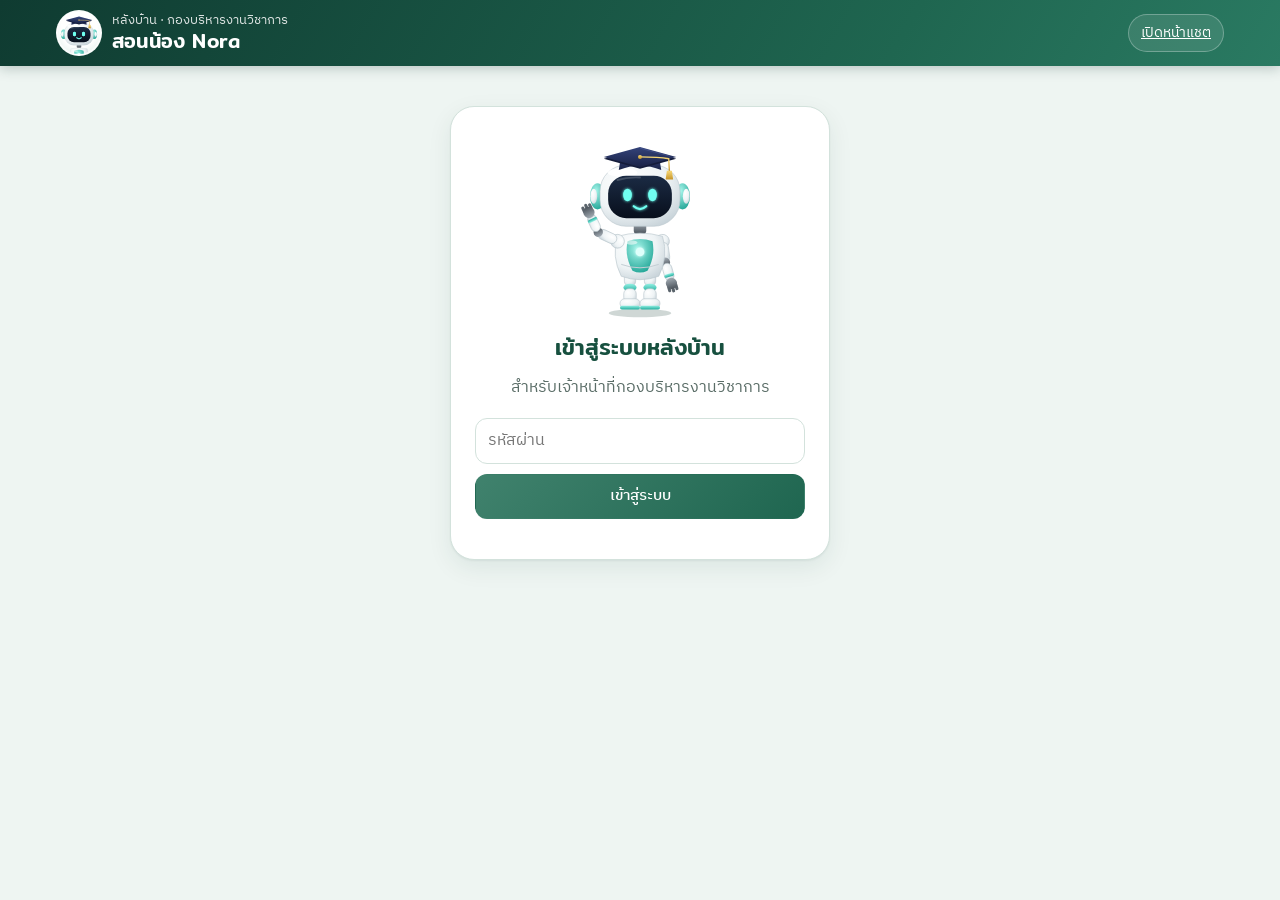
==== commit 931664ae: "Mascot: SVG 3D robot Nora (redrawn from reference)" ====
--- a/admin.html
+++ b/admin.html
@@ -10,7 +10,7 @@
   <link rel="preconnect" href="https://fonts.googleapis.com">
   <link rel="preconnect" href="https://fonts.gstatic.com" crossorigin>
   <link href="https://fonts.googleapis.com/css2?family=IBM+Plex+Sans+Thai:wght@400;500;600&family=Mitr:wght@400;500&display=swap" rel="stylesheet">
-  <link rel="stylesheet" href="styles.css?v=2">
+  <link rel="stylesheet" href="styles.css?v=3">
   <link rel="stylesheet" href="admin.css?v=2">
 </head>
 <body class="admin-page">
@@ -120,7 +120,7 @@
 
   <script src="config.js?v=2"></script>
   <script src="common.js?v=1"></script>
-  <script src="mascot.js?v=2"></script>
+  <script src="mascot.js?v=3"></script>
   <script src="admin.js?v=1"></script>
 </body>
 </html>
--- a/styles.css
+++ b/styles.css
@@ -280,63 +280,84 @@
 .know-group li { padding: 8px 10px; border-radius: 10px; background: var(--vd-50); margin-bottom: 6px; font-size: 14.5px; }
 .know-group small { display: block; color: var(--muted); font-size: 12px; margin-left: 22px; }
 
-/* ───────── mascot (3D robot images) ───────── */
+/* ───────── mascot (SVG 3D robot) ───────── */
 .mascot { display: block; }
-.mascot .nr { position: relative; width: 100%; height: 100%; }
-.mascot .nr-float { position: absolute; inset: 0; animation: nr-float 3.4s ease-in-out infinite; transform-origin: 50% 100%; }
-.mascot .nr-tilt { position: absolute; inset: 0; transform-origin: 50% 100%; transition: transform .6s ease-out; }
-.mascot .nr-pose { position: absolute; inset: 0; width: 100%; height: 100%; object-fit: contain; object-position: 50% 100%;
-  opacity: 0; transform: scale(.94); transition: opacity .28s, transform .35s cubic-bezier(.3,1.4,.5,1); user-select: none; pointer-events: none;
-  filter: drop-shadow(0 6px 10px rgba(15, 59, 49, .18)); }
-.mascot .nr-pose.on { opacity: 1; transform: scale(1); }
-.mascot .nr-shadow { position: absolute; left: 28%; right: 28%; bottom: -1%; height: 5%; border-radius: 50%;
-  background: radial-gradient(closest-side, rgba(15, 59, 49, .28), transparent); animation: nr-shadow 3.4s ease-in-out infinite; }
-.mascot .nr-think, .mascot .nr-sweat, .mascot .nr-spark { position: absolute; opacity: 0; transition: opacity .25s; pointer-events: none; }
-@keyframes nr-float { 0%, 100% { transform: translateY(0); } 50% { transform: translateY(-7px); } }
-@keyframes nr-shadow { 0%, 100% { transform: scaleX(1); opacity: 1; } 50% { transform: scaleX(.85); opacity: .65; } }
-
-/* idle: gentle sway */
-.mascot.is-idle .nr-idle { animation: nr-sway 4s ease-in-out infinite; transform-origin: 50% 100%; }
-@keyframes nr-sway { 0%, 100% { rotate: 0deg; } 50% { rotate: 2deg; } }
-
-/* thinking: dots bubble */
-.mascot .nr-think { top: 2%; right: -4%; display: flex; gap: 4px; padding: 6px 9px; background: #fff; border: 2px solid #8DBFAE; border-radius: 14px; }
-.mascot .nr-think i { width: 6px; height: 6px; border-radius: 50%; background: var(--vd-600, #2A7A62); animation: nr-dot 1.2s infinite ease-in-out; }
-.mascot .nr-think i:nth-child(2) { animation-delay: .2s; }
-.mascot .nr-think i:nth-child(3) { animation-delay: .4s; }
-.mascot.is-thinking .nr-think { opacity: 1; }
-.mascot.is-thinking .nr-thinking { animation: nr-ponder 1.6s ease-in-out infinite; transform-origin: 50% 100%; }
-@keyframes nr-dot { 0%, 100% { opacity: .3; transform: translateY(0); } 40% { opacity: 1; transform: translateY(-3px); } }
-@keyframes nr-ponder { 0%, 100% { rotate: -2deg; } 50% { rotate: 2deg; } }
-
-/* talking: quick bob */
-.mascot.is-talking .nr-float { animation: nr-talk .5s ease-in-out infinite alternate; }
-@keyframes nr-talk { from { transform: translateY(0); } to { transform: translateY(-4px) scale(1.01); } }
-
-/* happy: jump + sparkles */
+.mascot .nr { width: 100%; height: 100%; display: block; overflow: visible; }
+.mascot .nr * { transform-box: view-box; }
+.mascot .nr-float { animation: nr-float 3.4s ease-in-out infinite; }
+.mascot .nr-shadow { animation: nr-shadow 3.4s ease-in-out infinite; transform-origin: 120px 291px; }
+.mascot .nr-head { transform-origin: 0 0; transition: transform .45s; animation: nr-head 5s ease-in-out infinite; }
+.mascot .nr-arm, .mascot .nr-alf, .mascot .nr-arf { transform-origin: 0 0; transition: transform .45s cubic-bezier(.3,1.3,.5,1); }
+.mascot .nr-tassel { transform-origin: 166px 44px; animation: nr-tassel 3.4s ease-in-out infinite; }
+.mascot .nr-eyes { transform-origin: 120px 102px; animation: nr-blink 4.5s infinite; }
+.mascot .nr-core { animation: nr-core 2.4s ease-in-out infinite; }
+.mascot .nr-eyes-happy, .mascot .nr-eyes-sad, .mascot .nr-mouth-open, .mascot .nr-mouth-sad,
+.mascot .nr-bulb, .mascot .nr-sweat, .mascot .nr-spark, .mascot .nr-tablet { opacity: 0; transition: opacity .25s; }
+.mascot .nr-look { transition: transform .2s; }
+
+/* idle: wave with left arm */
+.mascot .nr-al { transform: rotate(115deg); }
+.mascot .nr-alf { transform: rotate(40deg); }
+.mascot.is-idle .nr-alf { animation: nr-wave 1.6s ease-in-out infinite; }
+.mascot .nr-ar { transform: rotate(-8deg); }
+.mascot .nr-arf { transform: rotate(-8deg); }
+
+@keyframes nr-float { 0%, 100% { transform: translateY(0); } 50% { transform: translateY(-6px); } }
+@keyframes nr-shadow { 0%, 100% { transform: scaleX(1); opacity: .2; } 50% { transform: scaleX(.86); opacity: .12; } }
+@keyframes nr-head { 0%, 100% { transform: rotate(0); } 30% { transform: rotate(-3deg); } 60% { transform: rotate(2deg); } }
+@keyframes nr-tassel { 0%, 100% { transform: rotate(0); } 50% { transform: rotate(-9deg); } }
+@keyframes nr-blink { 0%, 44%, 48%, 100% { transform: scaleY(1); } 46% { transform: scaleY(.1); } }
+@keyframes nr-core { 0%, 100% { opacity: 1; } 50% { opacity: .55; } }
+@keyframes nr-wave { 0%, 100% { transform: rotate(25deg); } 50% { transform: rotate(60deg); } }
+
+/* thinking: hand to chin, other arm up, lightbulb */
+.mascot.is-thinking .nr-al { transform: rotate(-20deg); }
+.mascot.is-thinking .nr-alf { transform: rotate(-140deg); animation: none; }
+.mascot.is-thinking .nr-ar { transform: rotate(-110deg); }
+.mascot.is-thinking .nr-arf { transform: rotate(-45deg); }
+.mascot.is-thinking .nr-head { animation: none; transform: rotate(-7deg); }
+.mascot.is-thinking .nr-look { transform: translate(4px, -3px) !important; }
+.mascot.is-thinking .nr-bulb { opacity: 1; animation: nr-bulb 1.2s ease-in-out infinite; transform-origin: 0 0; }
+@keyframes nr-bulb { 0%, 100% { transform: scale(.92); opacity: .7; } 50% { transform: scale(1.06); opacity: 1; } }
+
+/* talking: holding tablet, mouth moving */
+.mascot.is-talking .nr-al { transform: rotate(-10deg); }
+.mascot.is-talking .nr-alf { transform: rotate(-85deg); animation: none; }
+.mascot.is-talking .nr-tablet { opacity: 1; }
+.mascot.is-talking .nr-mouth { opacity: 0; }
+.mascot.is-talking .nr-mouth-open { opacity: 1; animation: nr-talk .3s infinite alternate; transform-origin: 120px 119px; }
+.mascot.is-talking .nr-float { animation-duration: 1.4s; }
+@keyframes nr-talk { from { transform: scaleY(.3); } to { transform: scaleY(1); } }
+
+/* happy: both arms up, jump, sparkles */
+.mascot.is-happy .nr-ar { transform: rotate(-115deg); }
+.mascot.is-happy .nr-alf { animation: nr-wave .5s ease-in-out infinite; }
+.mascot.is-happy .nr-arf { animation: nr-wave-r .5s ease-in-out infinite; }
+.mascot.is-happy .nr-eyes { opacity: 0; }
+.mascot.is-happy .nr-eyes-happy, .mascot.is-happy .nr-mouth-open, .mascot.is-happy .nr-spark { opacity: 1; }
+.mascot.is-happy .nr-mouth { opacity: 0; }
 .mascot.is-happy .nr-float { animation: nr-jump .7s cubic-bezier(.3,.7,.4,1) 2; }
-.mascot.is-happy .nr-spark { opacity: 1; }
-.mascot .nr-spark { inset: 0; color: #E2B33C; }
-.mascot .nr-spark b { position: absolute; font-size: 18px; line-height: 1; }
-.mascot .nr-spark b:nth-child(1) { left: 4%; top: 18%; }
-.mascot .nr-spark b:nth-child(2) { right: 2%; top: 40%; font-size: 14px; }
-.mascot .nr-spark b:nth-child(3) { left: 10%; top: 62%; font-size: 12px; }
-.mascot.is-happy .nr-spark b { animation: nr-twinkle .8s ease-in-out infinite; }
-.mascot.is-happy .nr-spark b:nth-child(2) { animation-delay: .25s; }
-.mascot.is-happy .nr-spark b:nth-child(3) { animation-delay: .5s; }
-@keyframes nr-jump { 0%, 100% { transform: translateY(0) scale(1, 1); } 15% { transform: translateY(2px) scale(1.03, .97); } 45% { transform: translateY(-16px) scale(.99, 1.01); } }
+.mascot.is-happy .nr-spark path { animation: nr-twinkle .8s ease-in-out infinite; transform-box: fill-box; transform-origin: 50% 50%; }
+.mascot.is-happy .nr-spark .s2 { animation-delay: .25s; }
+.mascot.is-happy .nr-spark .s3 { animation-delay: .5s; }
+@keyframes nr-wave-r { 0%, 100% { transform: rotate(-25deg); } 50% { transform: rotate(-60deg); } }
+@keyframes nr-jump { 0%, 100% { transform: translateY(0); } 15% { transform: translateY(3px); } 45% { transform: translateY(-16px); } }
 @keyframes nr-twinkle { 0%, 100% { transform: scale(.5) rotate(0); opacity: .4; } 50% { transform: scale(1.15) rotate(20deg); opacity: 1; } }
 
-/* sorry: droop + sweat drop */
-.mascot.is-sorry .nr-tilt { transform: translateY(4px) rotate(-5deg) !important; }
-.mascot.is-sorry .nr-float { animation: none; }
-.mascot.is-sorry .nr-pose.on { filter: drop-shadow(0 6px 10px rgba(15, 59, 49, .18)) saturate(.7); }
-.mascot .nr-sweat { top: 16%; right: 22%; width: 10px; height: 14px; background: #9FD3F0; border: 1.5px solid #5DA6CF; border-radius: 50% 50% 50% 50% / 65% 65% 35% 35%; }
+/* sorry: arms down, head tilt, sad face, sweat */
+.mascot.is-sorry .nr-al { transform: rotate(-6deg); }
+.mascot.is-sorry .nr-alf { transform: rotate(-12deg); animation: none; }
+.mascot.is-sorry .nr-ar { transform: rotate(6deg); }
+.mascot.is-sorry .nr-arf { transform: rotate(12deg); }
+.mascot.is-sorry .nr-head { animation: none; transform: translateY(3px) rotate(6deg); }
+.mascot.is-sorry .nr-eyes, .mascot.is-sorry .nr-mouth { opacity: 0; }
+.mascot.is-sorry .nr-eyes-sad, .mascot.is-sorry .nr-mouth-sad { opacity: 1; }
 .mascot.is-sorry .nr-sweat { opacity: 1; animation: nr-sweat 1.6s ease-in infinite; }
 @keyframes nr-sweat { 0% { transform: translateY(-4px); opacity: 0; } 30% { opacity: 1; } 100% { transform: translateY(12px); opacity: 0; } }
 
-/* mini avatar: head only */
-.mascot--mini .nr-head { width: 100%; height: 100%; display: block; object-fit: cover; border-radius: 50%; user-select: none; }
+/* mini avatar: head only, calm */
+.mascot--mini .nr-arm, .mascot--mini .nr-shadow, .mascot--mini .nr-bulb, .mascot--mini .nr-spark, .mascot--mini .nr-sweat { display: none; }
+.mascot--mini .nr-float, .mascot--mini .nr-head { animation: none; }
 
 @media (prefers-reduced-motion: reduce) {
   .mascot *, .msg, .speech.pop { animation: none !important; transition: none !important; }
